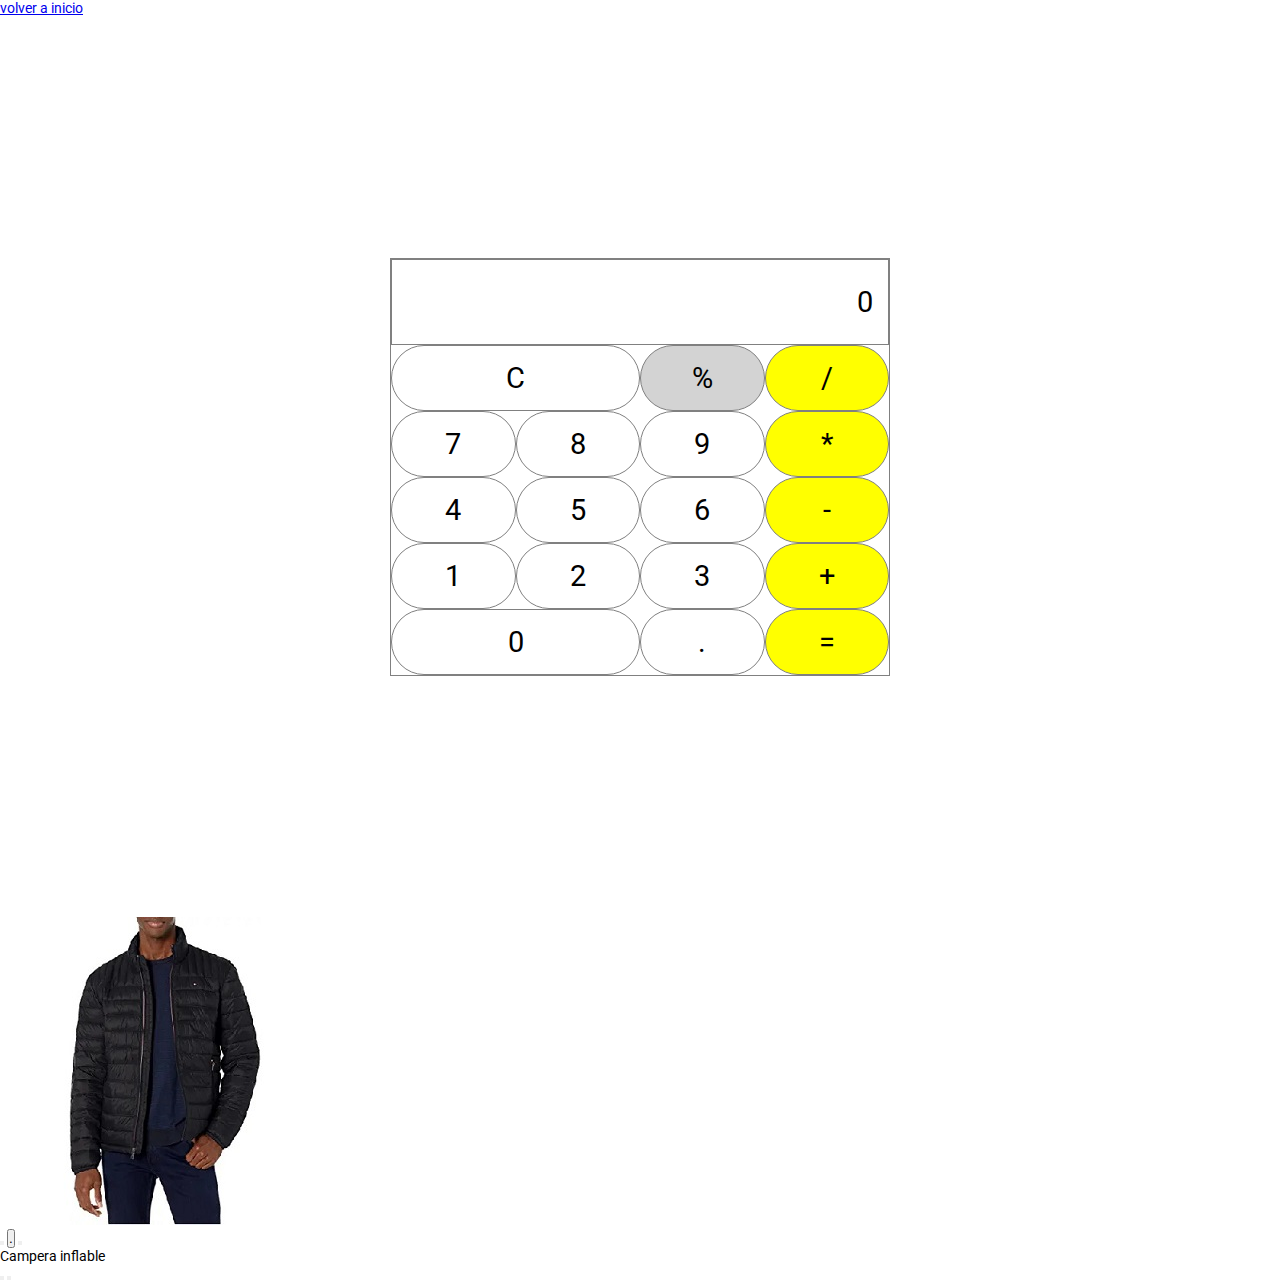
==== pages/calculadora.html @ 2a829dca "primeros proyectos" ====
<!DOCTYPE html>
<html lang="en">
<head>
    <meta charset="UTF-8">
    <meta http-equiv="X-UA-Compatible" content="IE=edge">
    <meta name="viewport" content="width=, initial-scale=1.0">
    <link rel="stylesheet" href="../css/stylesheet.css">
    <title>Calculadora JS</title>
</head>
<body>

    <a href="../index.html">volver a inicio</a>

    <div class="container">
        <div class="calculator">
            <div class="calculator-display">0</div>
            <div class="calculator-keypad">
                <div class="keypad-numbers">
                    <div class="keypad-button large">C</div>
                    <div class="keypad-button dark">%</div>
                    <div class="keypad-button yellow">/</div>
                    <div class="keypad-button">7</div>
                    <div class="keypad-button">8</div>
                    <div class="keypad-button">9</div>
                    <div class="keypad-button yellow">*</div>
                    <div class="keypad-button">4</div>
                    <div class="keypad-button">5</div>
                    <div class="keypad-button">6</div>
                    <div class="keypad-button yellow">-</div>
                    <div class="keypad-button">1</div>
                    <div class="keypad-button">2</div>
                    <div class="keypad-button">3</div>
                    <div class="keypad-button yellow">+</div>
                    <div class="keypad-button large">0</div>
                    <div class="keypad-button">.</div>
                    <div class="keypad-button yellow">=</div>
                </div>
            </div>
        </div>
    </div>

    

    <script src="./js/doc.js"></script>
</body>
</html>


<div class="bloque-producto">
    <div class="imagen-producto">
        <img src="../assets/img/img-producto.jpg" alt="" srcset="">
    </div>
    <div class="color-picker">
        <button class="cp cp-red"></button>
        <button class="cp cp-blue">.</button>
        <button class="cp cp-green"></button>
    </div>
    <div class="descripcion">
        <p class="info-producto">Campera inflable</p>
    </div>
    <div class="acciones">
        <button class="fa-regular fa-heart"></button>
        <button class="fa-solid fa-cart-shopping"></button>
    </div>
</div>
---- css/stylesheet.css ----
@import url('https://fonts.googleapis.com/css2?family=Bona+Nova:ital@1&family=Roboto+Condensed:ital,wght@0,300;0,400;0,700;1,300&family=Roboto:wght@100;300;700&family=Source+Code+Pro:ital,wght@0,200;0,300;0,400;0,500;0,700;0,900;1,200;1,300;1,400&family=Tangerine:wght@400;700&display=swap');

*{
    box-sizing: border-box;
    padding: 0;
    margin: 0;
}

html{
    font-family: 'roboto', sans-serif;
    font-size: 700;
    font-size: 90.5%;
}

.container{
    display: flex;
    justify-content: center;
    align-items: center;
    height: 100vh;
    padding: 15px;
}

.calculator{
    display: flex;
    flex-direction: column;
    width: 500px;
    font-size: 2rem;
    border: 1px solid gray
}

.calculator-display{
    padding: 25px 15px;
    width: 100%;
    text-align: right;
    border: 1px solid gray;
    overflow-x: auto;
}

.calculator-keypad{
    display: flex;
    width: 100%;
}

.keypad-numbers{
    display: flex;
    flex-wrap: wrap;
    width: 100%;
}

.keypad-button{
    width: 25%;
    padding: 15px 0;
    text-align: center;
    cursor: pointer;
    background-color: white;
    border: 1px solid gray; 
    border-radius: 50px; 
}

.keypad-button:hover{
    filter: brightness(80%);
    transition: filter .25s;
}

.keypad-button.yellow{
    background-color: yellow;
}

.keypad-button.large{
    width: 50%;
}
.keypad-button.dark{
    background-color: lightgray;
}
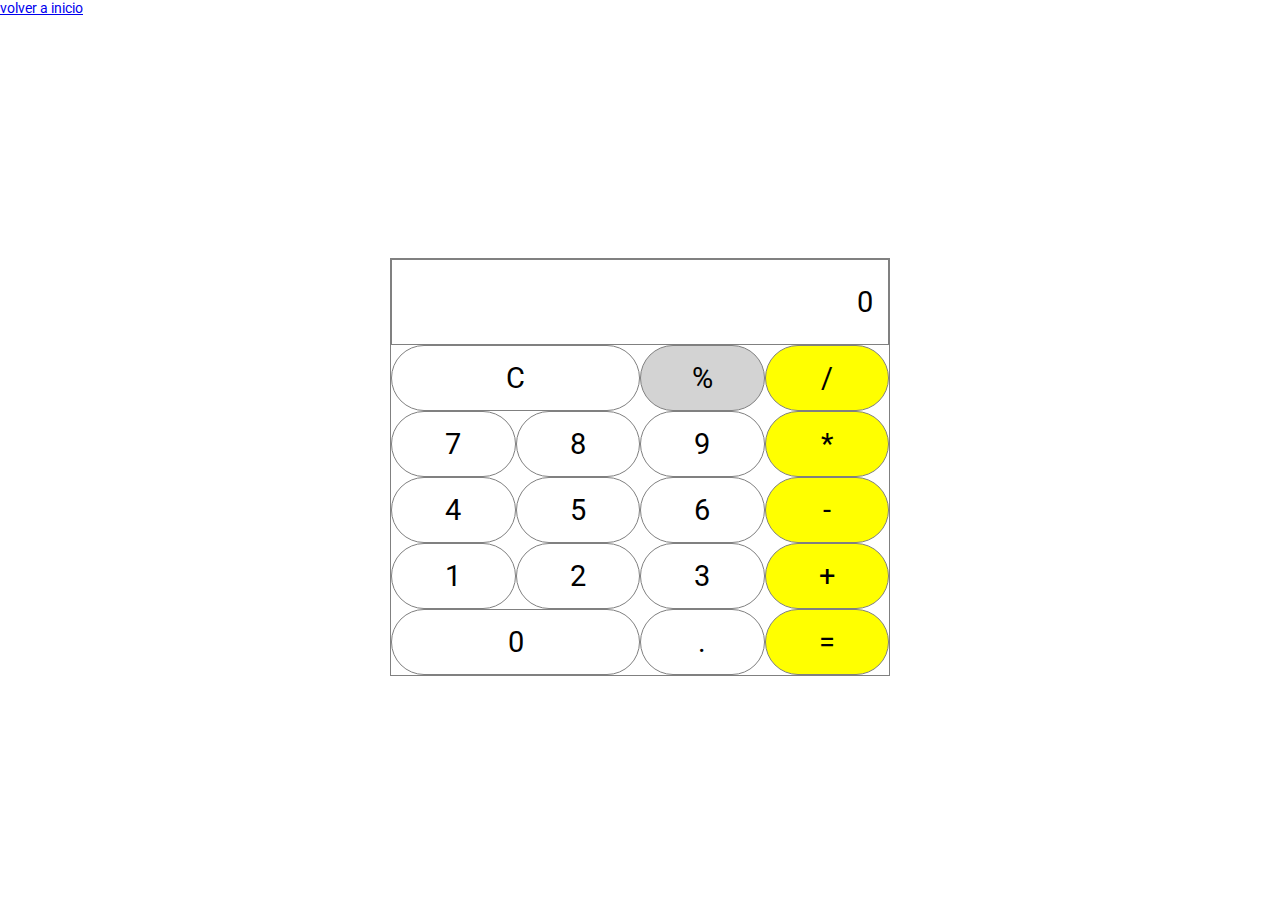
==== commit 4c475137: "correcciones links" ====
--- a/pages/calculadora.html
+++ b/pages/calculadora.html
@@ -41,25 +41,7 @@
 
     
 
-    <script src="./js/doc.js"></script>
+    <script src="../js/doc.js"></script>
 </body>
 </html>
 
-
-<div class="bloque-producto">
-    <div class="imagen-producto">
-        <img src="../assets/img/img-producto.jpg" alt="" srcset="">
-    </div>
-    <div class="color-picker">
-        <button class="cp cp-red"></button>
-        <button class="cp cp-blue">.</button>
-        <button class="cp cp-green"></button>
-    </div>
-    <div class="descripcion">
-        <p class="info-producto">Campera inflable</p>
-    </div>
-    <div class="acciones">
-        <button class="fa-regular fa-heart"></button>
-        <button class="fa-solid fa-cart-shopping"></button>
-    </div>
-</div>